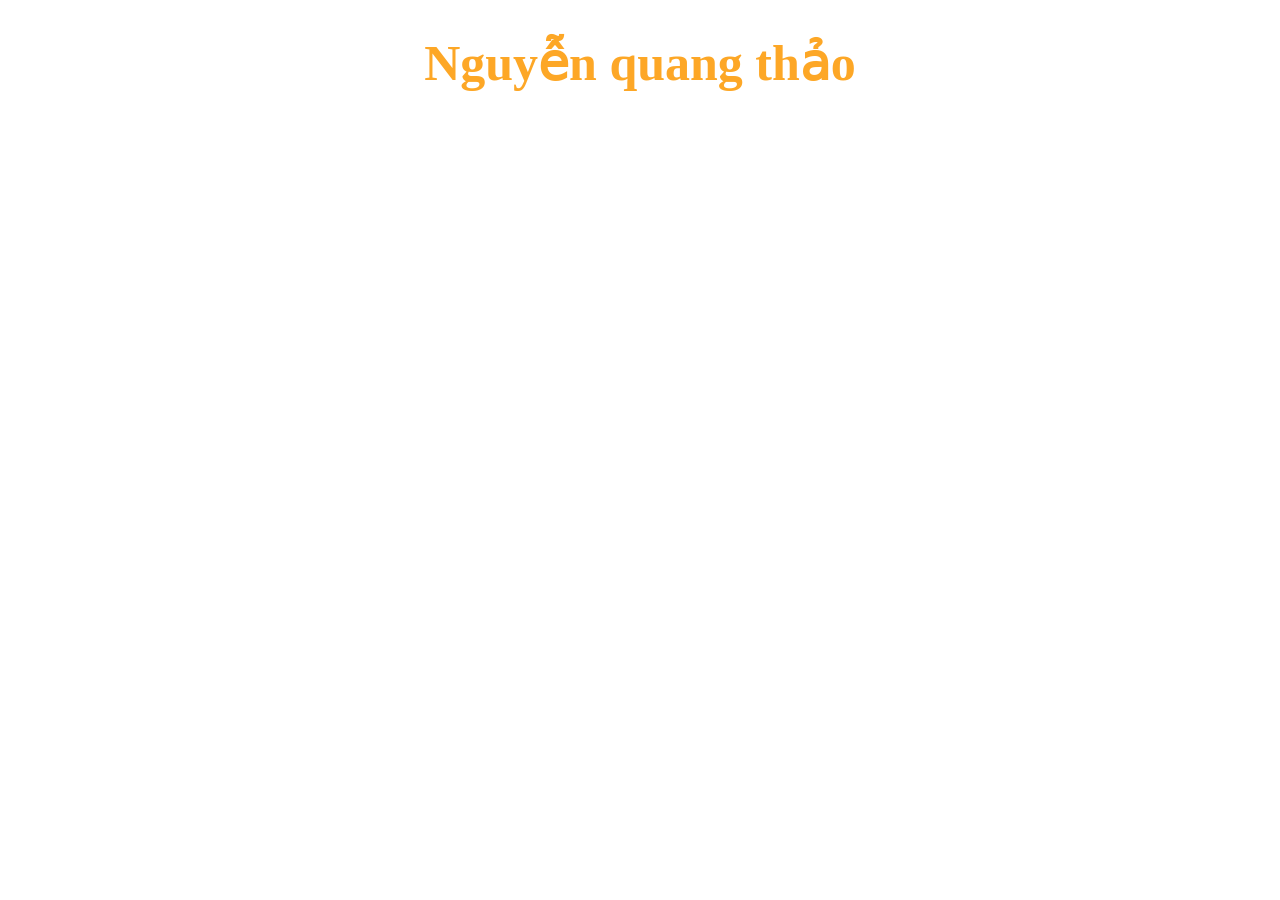
==== b.html @ 5edfca94 "a" ====
<!doctype html>
<html lang="vi">
  <head>
    <meta charset="UTF-8" />
    <meta name="viewport" content="width=device-width, initial-scale=1.0" />
    <link rel="stylesheet" href="a1.css" />
    <title>Tang con liên kết</title>
  </head>
  <body>
    <h1>Nguyễn quang thảo</h1>
  </body>
</html>
---- a1.css ----
h1 {
  font-size: 50px;
  text-align: center;
  color: rgb(253, 167, 38);
}
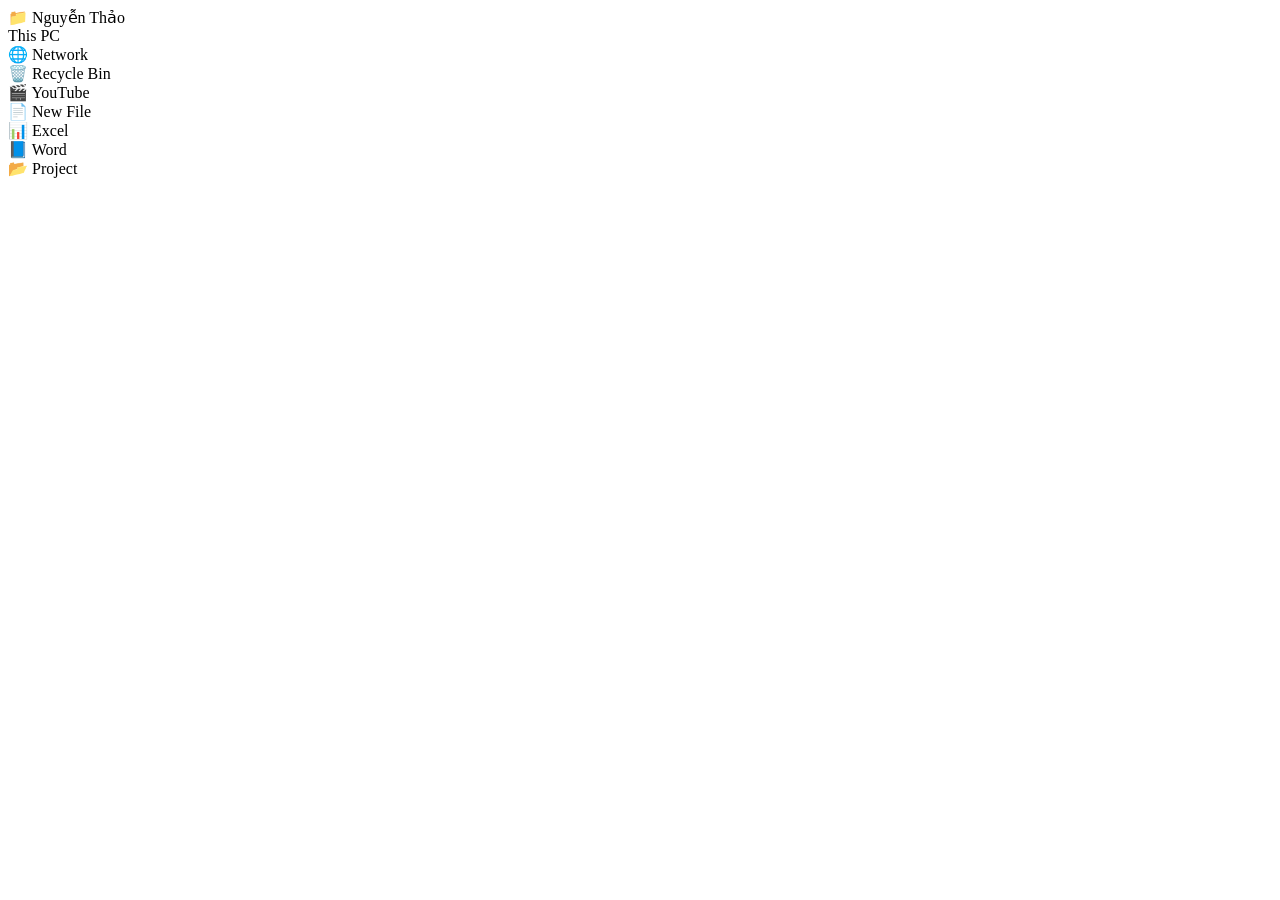
==== commit 49395066: "code" ====
--- a/b.html
+++ b/b.html
@@ -3,10 +3,56 @@
   <head>
     <meta charset="UTF-8" />
     <meta name="viewport" content="width=device-width, initial-scale=1.0" />
-    <link rel="stylesheet" href="a1.css" />
-    <title>Tang con liên kết</title>
+    <title>Desktop UI</title>
+    <link rel="stylesheet" href="style.css" />
   </head>
   <body>
-    <h1>Nguyễn quang thảo</h1>
+    <div class="desktop">
+      <!-- ICON LEFT -->
+      <div class="icon" style="top: 20px; left: 20px">
+        📁
+        <span>Nguyễn Thảo</span>
+      </div>
+
+      <div class="icon" style="top: 90px; left: 20px">
+        <span>This PC</span>
+      </div>
+
+      <div class="icon" style="top: 160px; left: 20px">
+        🌐
+        <span>Network</span>
+      </div>
+
+      <div class="icon" style="top: 230px; left: 20px">
+        🗑️
+        <span>Recycle Bin</span>
+      </div>
+
+      <div class="icon" style="top: 300px; left: 20px">
+        🎬
+        <span>YouTube</span>
+      </div>
+
+      <!-- ICON RIGHT -->
+      <div class="icon" style="top: 20px; right: 40px">
+        📄
+        <span>New File</span>
+      </div>
+
+      <div class="icon" style="top: 120px; right: 40px">
+        📊
+        <span>Excel</span>
+      </div>
+
+      <div class="icon" style="top: 220px; right: 40px">
+        📘
+        <span>Word</span>
+      </div>
+
+      <div class="icon" style="top: 320px; right: 40px">
+        📂
+        <span>Project</span>
+      </div>
+    </div>
   </body>
 </html>
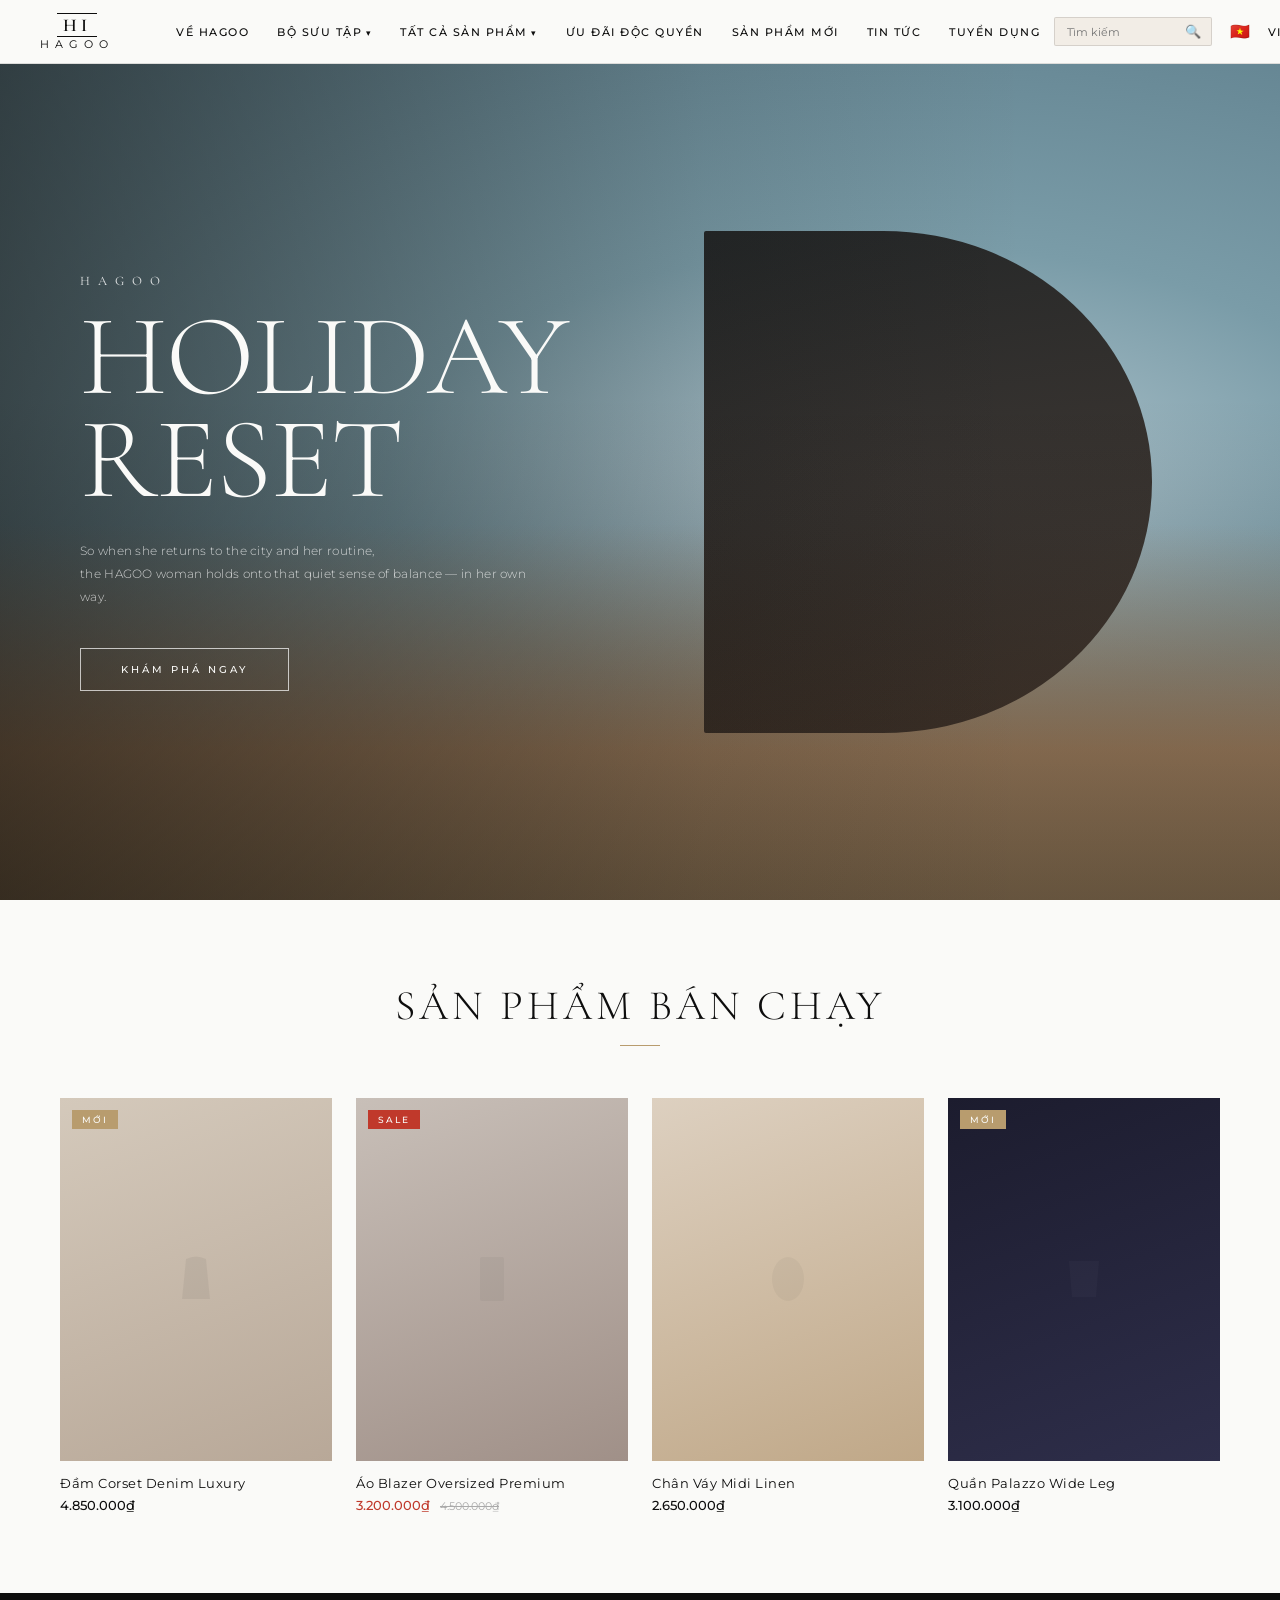
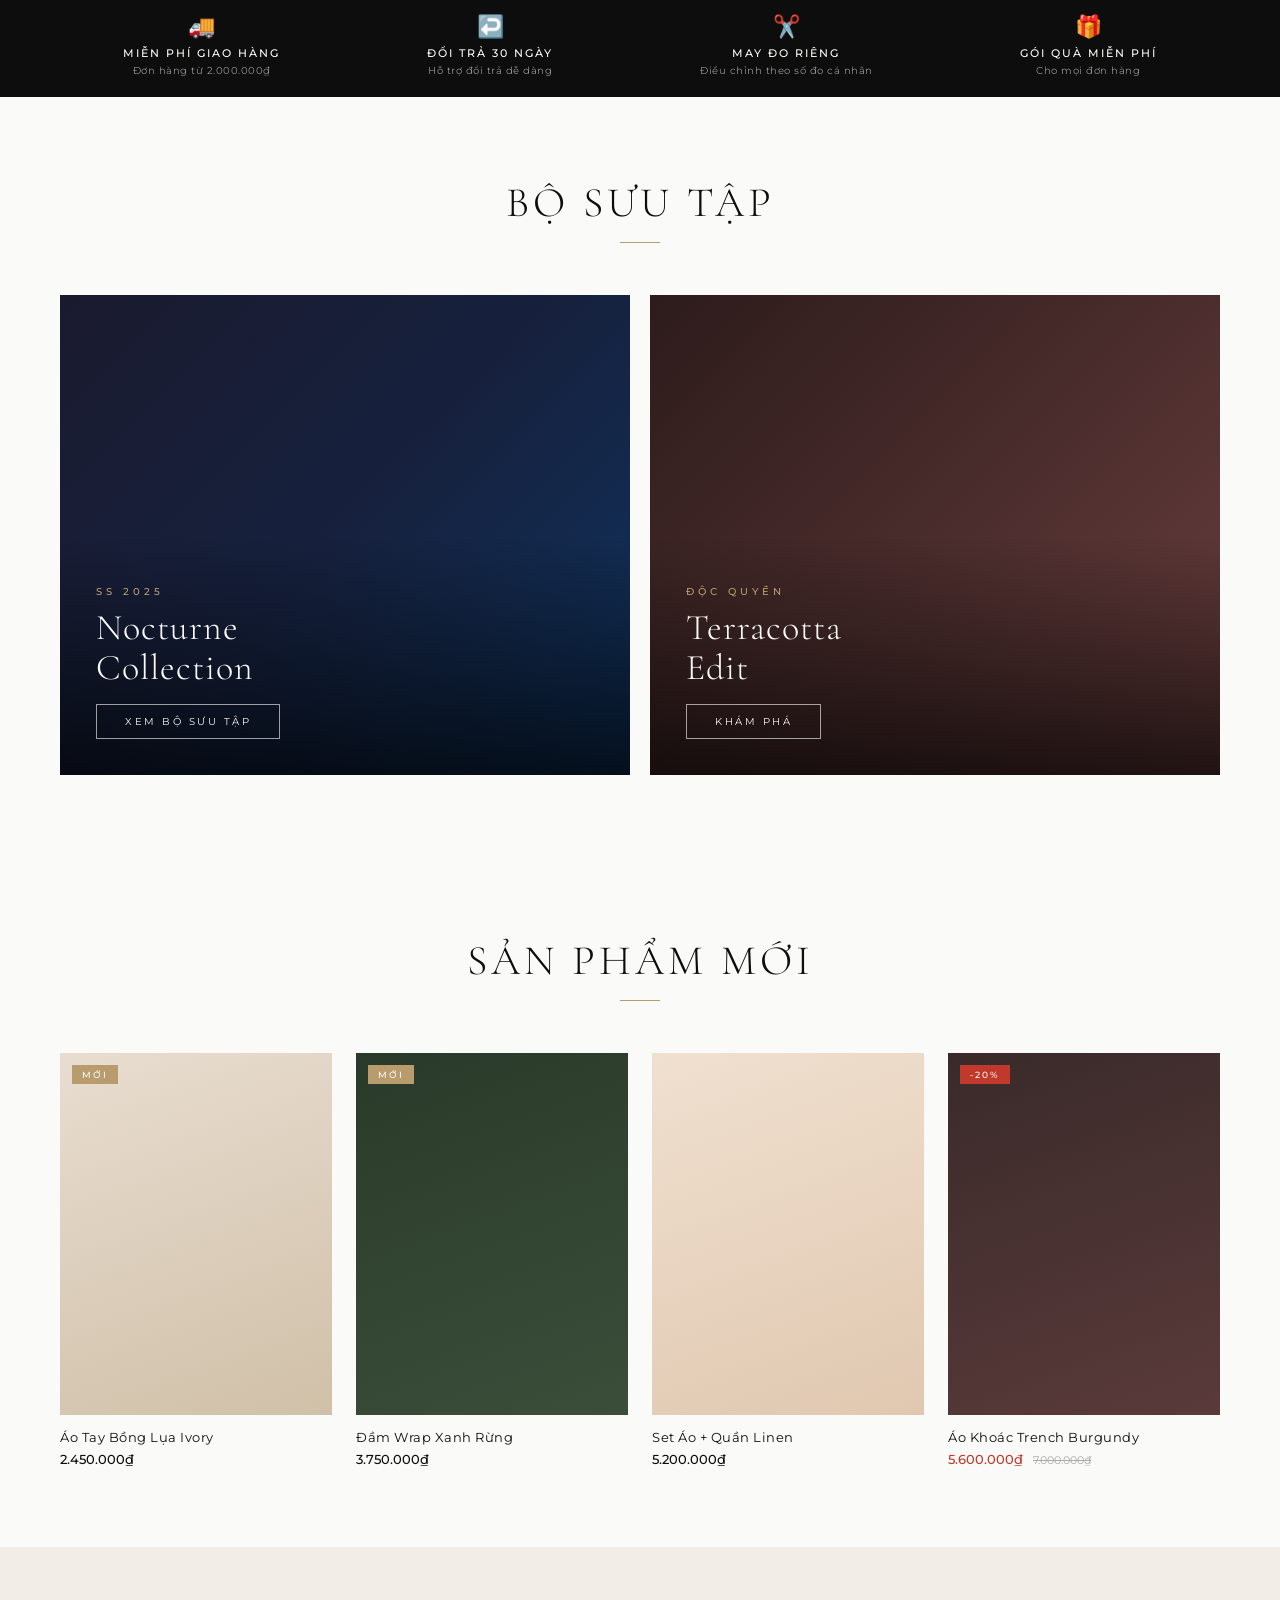
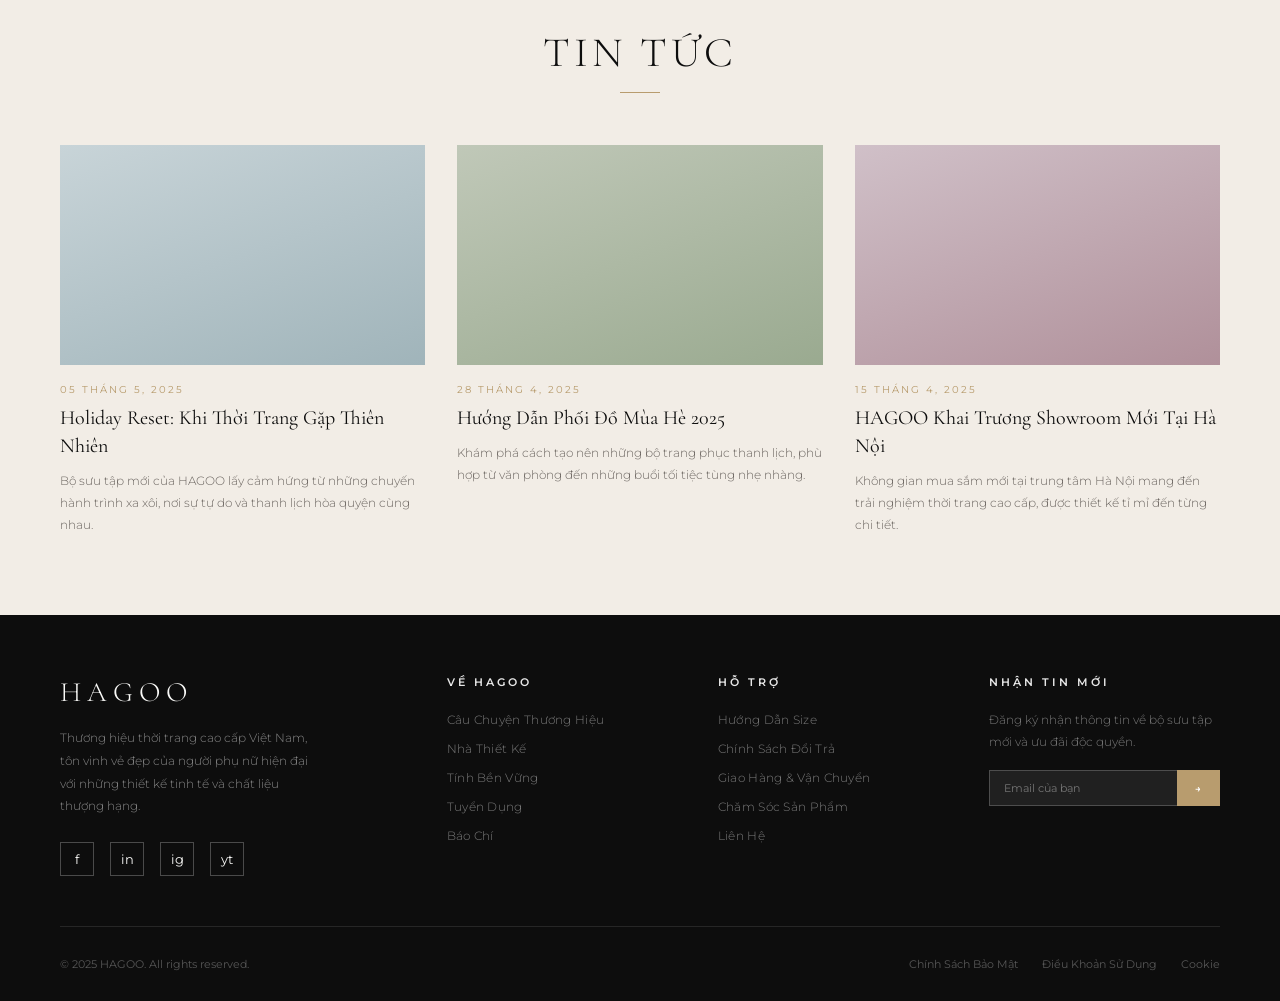
==== commit 896d1ae3: "a" ====
--- a/b.html
+++ b/b.html
@@ -3,56 +3,405 @@
   <head>
     <meta charset="UTF-8" />
     <meta name="viewport" content="width=device-width, initial-scale=1.0" />
-    <title>Desktop UI</title>
-    <link rel="stylesheet" href="style.css" />
+    <title>HAGOO – Holiday Reset</title>
+    <link rel="preconnect" href="https://fonts.googleapis.com" />
+    <link
+      href="https://fonts.googleapis.com/css2?family=Cormorant+Garamond:ital,wght@0,300;0,400;0,600;1,300;1,400&family=Montserrat:wght@300;400;500;600&display=swap"
+      rel="stylesheet"
+    />
+    <link rel="stylesheet" href="b.css" />
   </head>
   <body>
-    <div class="desktop">
-      <!-- ICON LEFT -->
-      <div class="icon" style="top: 20px; left: 20px">
-        📁
-        <span>Nguyễn Thảo</span>
-      </div>
-
-      <div class="icon" style="top: 90px; left: 20px">
-        <span>This PC</span>
-      </div>
-
-      <div class="icon" style="top: 160px; left: 20px">
-        🌐
-        <span>Network</span>
-      </div>
-
-      <div class="icon" style="top: 230px; left: 20px">
-        🗑️
-        <span>Recycle Bin</span>
-      </div>
-
-      <div class="icon" style="top: 300px; left: 20px">
-        🎬
-        <span>YouTube</span>
-      </div>
-
-      <!-- ICON RIGHT -->
-      <div class="icon" style="top: 20px; right: 40px">
-        📄
-        <span>New File</span>
-      </div>
-
-      <div class="icon" style="top: 120px; right: 40px">
-        📊
-        <span>Excel</span>
-      </div>
-
-      <div class="icon" style="top: 220px; right: 40px">
-        📘
-        <span>Word</span>
-      </div>
-
-      <div class="icon" style="top: 320px; right: 40px">
-        📂
-        <span>Project</span>
+    <!-- NAVBAR -->
+    <nav>
+      <a href="#" class="nav-logo">
+        <span class="logo-icon">HI</span>
+        <span class="logo-name">HAGOO</span>
+      </a>
+      <ul class="nav-links">
+        <li><a href="#">Về Hagoo</a></li>
+        <li class="has-arrow"><a href="#">Bộ Sưu Tập</a></li>
+        <li class="has-arrow"><a href="#">Tất Cả Sản Phẩm</a></li>
+        <li><a href="#">Ưu Đãi Độc Quyền</a></li>
+        <li><a href="#">Sản Phẩm Mới</a></li>
+        <li><a href="#">Tin Tức</a></li>
+        <li><a href="#">Tuyển Dụng</a></li>
+      </ul>
+      <div class="nav-actions">
+        <div class="nav-search">
+          <input type="text" placeholder="Tìm kiếm" />
+          <button>🔍</button>
+        </div>
+        <span class="nav-flag">🇻🇳</span>
+        <span class="nav-lang">VI</span>
+        <a href="#" class="nav-icon">👤</a>
+        <a href="#" class="nav-icon">
+          🛍
+          <span class="cart-count">0</span>
+        </a>
+      </div>
+    </nav>
+
+    <!-- HERO -->
+    <section class="hero">
+      <div class="hero-bg"></div>
+      <div class="hero-img-overlay"></div>
+      <div class="hero-content">
+        <p class="hero-brand">Hagoo</p>
+        <h1 class="hero-title">Holiday<br />Reset</h1>
+        <p class="hero-sub">
+          So when she returns to the city and her routine,<br />
+          the HAGOO woman holds onto that quiet sense of balance — in her own
+          way.
+        </p>
+        <a href="#" class="hero-cta">Khám Phá Ngay</a>
+      </div>
+    </section>
+
+    <!-- BEST SELLERS -->
+    <section class="section">
+      <div class="section-header">
+        <h2 class="section-title">Sản Phẩm Bán Chạy</h2>
+        <div class="section-line"></div>
+      </div>
+      <div class="products-grid">
+        <div class="product-card">
+          <div class="product-img">
+            <div class="product-img-inner">
+              <svg viewBox="0 0 60 60" fill="none">
+                <path
+                  d="M20 10 Q30 5 40 10 L44 50 H16 Z"
+                  fill="rgba(0,0,0,0.2)"
+                />
+              </svg>
+            </div>
+            <span class="product-tag new">Mới</span>
+            <button class="product-wishlist">♡</button>
+          </div>
+          <div class="product-info">
+            <p class="product-name">Đầm Corset Denim Luxury</p>
+            <div class="product-price">
+              <span class="current">4.850.000₫</span>
+            </div>
+          </div>
+        </div>
+
+        <div class="product-card">
+          <div class="product-img">
+            <div
+              class="product-img-inner"
+              style="background: linear-gradient(160deg, #c8bfb8, #a09088)"
+            >
+              <svg viewBox="0 0 60 60" fill="none">
+                <rect
+                  x="18"
+                  y="8"
+                  width="24"
+                  height="44"
+                  rx="2"
+                  fill="rgba(0,0,0,0.15)"
+                />
+              </svg>
+            </div>
+            <span class="product-tag sale">Sale</span>
+            <button class="product-wishlist">♡</button>
+          </div>
+          <div class="product-info">
+            <p class="product-name">Áo Blazer Oversized Premium</p>
+            <div class="product-price">
+              <span class="sale-price">3.200.000₫</span>
+              <span class="original">4.500.000₫</span>
+            </div>
+          </div>
+        </div>
+
+        <div class="product-card">
+          <div class="product-img">
+            <div
+              class="product-img-inner"
+              style="background: linear-gradient(160deg, #ddd0c0, #c0a888)"
+            >
+              <svg viewBox="0 0 60 60" fill="none">
+                <ellipse
+                  cx="30"
+                  cy="30"
+                  rx="16"
+                  ry="22"
+                  fill="rgba(0,0,0,0.15)"
+                />
+              </svg>
+            </div>
+            <button class="product-wishlist">♡</button>
+          </div>
+          <div class="product-info">
+            <p class="product-name">Chân Váy Midi Linen</p>
+            <div class="product-price">
+              <span class="current">2.650.000₫</span>
+            </div>
+          </div>
+        </div>
+
+        <div class="product-card">
+          <div class="product-img">
+            <div
+              class="product-img-inner"
+              style="background: linear-gradient(160deg, #1c1c2e, #2e2e4a)"
+            >
+              <svg viewBox="0 0 60 60" fill="none">
+                <path
+                  d="M15 12 H45 L42 48 H18 Z"
+                  fill="rgba(255,255,255,0.1)"
+                />
+              </svg>
+            </div>
+            <span class="product-tag new">Mới</span>
+            <button class="product-wishlist">♡</button>
+          </div>
+          <div class="product-info">
+            <p class="product-name">Quần Palazzo Wide Leg</p>
+            <div class="product-price">
+              <span class="current">3.100.000₫</span>
+            </div>
+          </div>
+        </div>
+      </div>
+    </section>
+
+    <!-- PROMO STRIP -->
+    <div class="promo-strip">
+      <div class="promo-item">
+        <div class="promo-icon">🚚</div>
+        <div class="promo-title">Miễn Phí Giao Hàng</div>
+        <div class="promo-sub">Đơn hàng từ 2.000.000₫</div>
+      </div>
+      <div class="promo-item">
+        <div class="promo-icon">↩️</div>
+        <div class="promo-title">Đổi Trả 30 Ngày</div>
+        <div class="promo-sub">Hỗ trợ đổi trả dễ dàng</div>
+      </div>
+      <div class="promo-item">
+        <div class="promo-icon">✂️</div>
+        <div class="promo-title">May Đo Riêng</div>
+        <div class="promo-sub">Điều chỉnh theo số đo cá nhân</div>
+      </div>
+      <div class="promo-item">
+        <div class="promo-icon">🎁</div>
+        <div class="promo-title">Gói Quà Miễn Phí</div>
+        <div class="promo-sub">Cho mọi đơn hàng</div>
       </div>
     </div>
+
+    <!-- COLLECTION BANNERS -->
+    <section class="collection-section-header">
+      <div class="section-header">
+        <h2 class="section-title">Bộ Sưu Tập</h2>
+        <div class="section-line"></div>
+      </div>
+    </section>
+    <div class="collection-banner">
+      <div class="banner-card">
+        <div class="banner-bg banner-bg-1"></div>
+        <div class="banner-overlay"></div>
+        <div class="banner-content">
+          <p class="banner-eyebrow">SS 2025</p>
+          <h3 class="banner-title">Nocturne<br />Collection</h3>
+          <a href="#" class="banner-btn">Xem Bộ Sưu Tập</a>
+        </div>
+      </div>
+      <div class="banner-card">
+        <div class="banner-bg banner-bg-2"></div>
+        <div class="banner-overlay"></div>
+        <div class="banner-content">
+          <p class="banner-eyebrow">Độc Quyền</p>
+          <h3 class="banner-title">Terracotta<br />Edit</h3>
+          <a href="#" class="banner-btn">Khám Phá</a>
+        </div>
+      </div>
+    </div>
+
+    <!-- NEW ARRIVALS -->
+    <section class="section">
+      <div class="section-header">
+        <h2 class="section-title">Sản Phẩm Mới</h2>
+        <div class="section-line"></div>
+      </div>
+      <div class="products-grid">
+        <div class="product-card">
+          <div class="product-img">
+            <div
+              class="product-img-inner"
+              style="background: linear-gradient(160deg, #e8ddd0, #d0c0a8)"
+            ></div>
+            <span class="product-tag new">Mới</span>
+            <button class="product-wishlist">♡</button>
+          </div>
+          <div class="product-info">
+            <p class="product-name">Áo Tay Bồng Lụa Ivory</p>
+            <div class="product-price">
+              <span class="current">2.450.000₫</span>
+            </div>
+          </div>
+        </div>
+
+        <div class="product-card">
+          <div class="product-img">
+            <div
+              class="product-img-inner"
+              style="background: linear-gradient(160deg, #2a3a2a, #3a4e3a)"
+            ></div>
+            <span class="product-tag new">Mới</span>
+            <button class="product-wishlist">♡</button>
+          </div>
+          <div class="product-info">
+            <p class="product-name">Đầm Wrap Xanh Rừng</p>
+            <div class="product-price">
+              <span class="current">3.750.000₫</span>
+            </div>
+          </div>
+        </div>
+
+        <div class="product-card">
+          <div class="product-img">
+            <div
+              class="product-img-inner"
+              style="background: linear-gradient(160deg, #f0e0d0, #e0c8b0)"
+            ></div>
+            <button class="product-wishlist">♡</button>
+          </div>
+          <div class="product-info">
+            <p class="product-name">Set Áo + Quần Linen</p>
+            <div class="product-price">
+              <span class="current">5.200.000₫</span>
+            </div>
+          </div>
+        </div>
+
+        <div class="product-card">
+          <div class="product-img">
+            <div
+              class="product-img-inner"
+              style="background: linear-gradient(160deg, #3a2a2a, #5a3a3a)"
+            ></div>
+            <span class="product-tag sale">-20%</span>
+            <button class="product-wishlist">♡</button>
+          </div>
+          <div class="product-info">
+            <p class="product-name">Áo Khoác Trench Burgundy</p>
+            <div class="product-price">
+              <span class="sale-price">5.600.000₫</span>
+              <span class="original">7.000.000₫</span>
+            </div>
+          </div>
+        </div>
+      </div>
+    </section>
+
+    <!-- NEWS -->
+    <section class="section section-cream">
+      <div class="section-header">
+        <h2 class="section-title">Tin Tức</h2>
+        <div class="section-line"></div>
+      </div>
+      <div class="news-grid">
+        <div class="news-card">
+          <div class="news-img"><div class="news-img-inner"></div></div>
+          <p class="news-date">05 Tháng 5, 2025</p>
+          <h3 class="news-title">
+            Holiday Reset: Khi Thời Trang Gặp Thiên Nhiên
+          </h3>
+          <p class="news-excerpt">
+            Bộ sưu tập mới của HAGOO lấy cảm hứng từ những chuyến hành trình xa
+            xôi, nơi sự tự do và thanh lịch hòa quyện cùng nhau.
+          </p>
+        </div>
+
+        <div class="news-card">
+          <div class="news-img">
+            <div
+              class="news-img-inner"
+              style="background: linear-gradient(160deg, #c0c8b8, #9aaa90)"
+            ></div>
+          </div>
+          <p class="news-date">28 Tháng 4, 2025</p>
+          <h3 class="news-title">Hướng Dẫn Phối Đồ Mùa Hè 2025</h3>
+          <p class="news-excerpt">
+            Khám phá cách tạo nên những bộ trang phục thanh lịch, phù hợp từ văn
+            phòng đến những buổi tối tiệc tùng nhẹ nhàng.
+          </p>
+        </div>
+
+        <div class="news-card">
+          <div class="news-img">
+            <div
+              class="news-img-inner"
+              style="background: linear-gradient(160deg, #d0c0c8, #b0909a)"
+            ></div>
+          </div>
+          <p class="news-date">15 Tháng 4, 2025</p>
+          <h3 class="news-title">HAGOO Khai Trương Showroom Mới Tại Hà Nội</h3>
+          <p class="news-excerpt">
+            Không gian mua sắm mới tại trung tâm Hà Nội mang đến trải nghiệm
+            thời trang cao cấp, được thiết kế tỉ mỉ đến từng chi tiết.
+          </p>
+        </div>
+      </div>
+    </section>
+
+    <!-- FOOTER -->
+    <footer>
+      <div class="footer-top">
+        <div>
+          <div class="footer-brand-name">HAGOO</div>
+          <p class="footer-desc">
+            Thương hiệu thời trang cao cấp Việt Nam, tôn vinh vẻ đẹp của người
+            phụ nữ hiện đại với những thiết kế tinh tế và chất liệu thượng hạng.
+          </p>
+          <div class="footer-socials">
+            <a href="#" class="social-link">f</a>
+            <a href="#" class="social-link">in</a>
+            <a href="#" class="social-link">ig</a>
+            <a href="#" class="social-link">yt</a>
+          </div>
+        </div>
+        <div class="footer-col">
+          <h4>Về Hagoo</h4>
+          <ul>
+            <li><a href="#">Câu Chuyện Thương Hiệu</a></li>
+            <li><a href="#">Nhà Thiết Kế</a></li>
+            <li><a href="#">Tính Bền Vững</a></li>
+            <li><a href="#">Tuyển Dụng</a></li>
+            <li><a href="#">Báo Chí</a></li>
+          </ul>
+        </div>
+        <div class="footer-col">
+          <h4>Hỗ Trợ</h4>
+          <ul>
+            <li><a href="#">Hướng Dẫn Size</a></li>
+            <li><a href="#">Chính Sách Đổi Trả</a></li>
+            <li><a href="#">Giao Hàng &amp; Vận Chuyển</a></li>
+            <li><a href="#">Chăm Sóc Sản Phẩm</a></li>
+            <li><a href="#">Liên Hệ</a></li>
+          </ul>
+        </div>
+        <div class="footer-col">
+          <h4>Nhận Tin Mới</h4>
+          <p class="footer-newsletter-desc">
+            Đăng ký nhận thông tin về bộ sưu tập mới và ưu đãi độc quyền.
+          </p>
+          <div class="footer-newsletter-form">
+            <input type="email" placeholder="Email của bạn" />
+            <button>→</button>
+          </div>
+        </div>
+      </div>
+      <div class="footer-bottom">
+        <span>© 2025 HAGOO. All rights reserved.</span>
+        <div class="footer-bottom-links">
+          <a href="#">Chính Sách Bảo Mật</a>
+          <a href="#">Điều Khoản Sử Dụng</a>
+          <a href="#">Cookie</a>
+        </div>
+      </div>
+    </footer>
   </body>
 </html>
--- a/b.css
+++ b/b.css
@@ -0,0 +1,817 @@
+/* ── CSS VARIABLES ── */
+:root {
+  --black: #0d0d0d;
+  --white: #fafaf8;
+  --cream: #f2ede6;
+  --gold: #b89c6e;
+  --mid: #6b6560;
+  --light-border: rgba(0, 0, 0, 0.12);
+}
+
+/* ── RESET ── */
+*,
+*::before,
+*::after {
+  box-sizing: border-box;
+  margin: 0;
+  padding: 0;
+}
+
+body {
+  font-family: "Montserrat", sans-serif;
+  background: var(--white);
+  color: var(--black);
+  overflow-x: hidden;
+}
+
+/* ── NAVBAR ── */
+nav {
+  position: fixed;
+  top: 0;
+  left: 0;
+  right: 0;
+  z-index: 100;
+  background: rgba(250, 250, 248, 0.94);
+  backdrop-filter: blur(10px);
+  border-bottom: 1px solid var(--light-border);
+  display: flex;
+  align-items: center;
+  padding: 0 40px;
+  height: 64px;
+  gap: 0;
+}
+
+.nav-logo {
+  display: flex;
+  flex-direction: column;
+  align-items: center;
+  font-family: "Cormorant Garamond", serif;
+  line-height: 1;
+  text-decoration: none;
+  color: var(--black);
+  margin-right: 48px;
+  flex-shrink: 0;
+}
+
+.nav-logo .logo-icon {
+  font-size: 18px;
+  letter-spacing: 4px;
+  font-weight: 600;
+  border-top: 1.5px solid var(--black);
+  border-bottom: 1.5px solid var(--black);
+  padding: 2px 6px;
+}
+
+.nav-logo .logo-name {
+  font-size: 11px;
+  letter-spacing: 6px;
+  font-weight: 400;
+  margin-top: 2px;
+  font-family: "Montserrat", sans-serif;
+}
+
+.nav-links {
+  display: flex;
+  align-items: center;
+  gap: 0;
+  flex: 1;
+  list-style: none;
+}
+
+.nav-links li a {
+  display: block;
+  padding: 0 14px;
+  font-size: 11px;
+  letter-spacing: 1.5px;
+  font-weight: 500;
+  text-decoration: none;
+  color: var(--black);
+  text-transform: uppercase;
+  transition: color 0.2s;
+  white-space: nowrap;
+}
+
+.nav-links li a:hover {
+  color: var(--gold);
+}
+
+.nav-links li.has-arrow a::after {
+  content: " ▾";
+  font-size: 9px;
+}
+
+.nav-actions {
+  display: flex;
+  align-items: center;
+  gap: 18px;
+}
+
+.nav-search {
+  display: flex;
+  align-items: center;
+  border: 1px solid var(--light-border);
+  border-radius: 2px;
+  overflow: hidden;
+  background: var(--cream);
+}
+
+.nav-search input {
+  border: none;
+  background: transparent;
+  padding: 6px 12px;
+  font-size: 11px;
+  font-family: "Montserrat", sans-serif;
+  width: 120px;
+  outline: none;
+  color: var(--black);
+}
+
+.nav-search button {
+  background: transparent;
+  border: none;
+  padding: 6px 10px;
+  cursor: pointer;
+  color: var(--mid);
+  font-size: 13px;
+}
+
+.nav-flag {
+  font-size: 16px;
+  cursor: pointer;
+}
+
+.nav-icon {
+  font-size: 16px;
+  cursor: pointer;
+  color: var(--black);
+  text-decoration: none;
+  position: relative;
+}
+
+.nav-lang {
+  font-size: 11px;
+  letter-spacing: 1px;
+  font-weight: 500;
+}
+
+.cart-count {
+  position: absolute;
+  top: -6px;
+  right: -8px;
+  background: var(--black);
+  color: var(--white);
+  font-size: 9px;
+  width: 16px;
+  height: 16px;
+  border-radius: 50%;
+  display: flex;
+  align-items: center;
+  justify-content: center;
+  font-family: "Montserrat", sans-serif;
+  font-weight: 600;
+}
+
+/* ── HERO ── */
+.hero {
+  margin-top: 64px;
+  position: relative;
+  height: calc(100vh - 64px);
+  min-height: 600px;
+  overflow: hidden;
+  display: flex;
+  align-items: center;
+  background: linear-gradient(
+    135deg,
+    #a8b5c0 0%,
+    #8a9fa8 30%,
+    #c4b89a 70%,
+    #b0a080 100%
+  );
+}
+
+.hero-img-overlay {
+  position: absolute;
+  inset: 0;
+  background:
+    linear-gradient(
+      to right,
+      rgba(15, 12, 8, 0.55) 0%,
+      rgba(15, 12, 8, 0.1) 55%,
+      transparent 80%
+    ),
+    linear-gradient(to bottom, transparent 40%, rgba(15, 12, 8, 0.3) 100%);
+}
+
+.hero-bg {
+  position: absolute;
+  inset: 0;
+  background: radial-gradient(
+    ellipse at 70% 50%,
+    #b5c8d0 0%,
+    #7a9ca8 40%,
+    #5a7a88 100%
+  );
+  overflow: hidden;
+}
+
+.hero-bg::before {
+  content: "";
+  position: absolute;
+  bottom: 0;
+  left: 0;
+  right: 0;
+  height: 45%;
+  background: linear-gradient(
+    to top,
+    #8b7355 0%,
+    #a08060 40%,
+    transparent 100%
+  );
+}
+
+.hero-bg::after {
+  content: "";
+  position: absolute;
+  top: 20%;
+  right: 10%;
+  width: 35%;
+  height: 60%;
+  background: linear-gradient(160deg, #1a1a1a 0%, #2d2520 60%, #3d3028 100%);
+  border-radius: 2px 60% 60% 2px / 2px 50% 50% 2px;
+  opacity: 0.9;
+}
+
+.hero-content {
+  position: relative;
+  z-index: 2;
+  padding: 0 80px;
+  max-width: 680px;
+  animation: heroIn 1.2s ease both;
+}
+
+@keyframes heroIn {
+  from {
+    opacity: 0;
+    transform: translateY(30px);
+  }
+  to {
+    opacity: 1;
+    transform: translateY(0);
+  }
+}
+
+.hero-brand {
+  font-family: "Cormorant Garamond", serif;
+  font-size: 13px;
+  letter-spacing: 8px;
+  font-weight: 400;
+  color: rgba(255, 255, 255, 0.85);
+  text-transform: uppercase;
+  margin-bottom: 16px;
+  animation: heroIn 1.2s 0.1s ease both;
+}
+
+.hero-title {
+  font-family: "Cormorant Garamond", serif;
+  font-size: clamp(72px, 9vw, 120px);
+  font-weight: 300;
+  line-height: 0.9;
+  color: var(--white);
+  letter-spacing: -1px;
+  text-transform: uppercase;
+  animation: heroIn 1.2s 0.2s ease both;
+}
+
+.hero-sub {
+  margin-top: 28px;
+  max-width: 460px;
+  font-size: 12px;
+  line-height: 1.9;
+  color: rgba(255, 255, 255, 0.75);
+  font-weight: 300;
+  letter-spacing: 0.3px;
+  animation: heroIn 1.2s 0.4s ease both;
+}
+
+.hero-cta {
+  display: inline-block;
+  margin-top: 40px;
+  padding: 14px 40px;
+  border: 1px solid rgba(255, 255, 255, 0.7);
+  color: var(--white);
+  text-decoration: none;
+  font-size: 10px;
+  letter-spacing: 3px;
+  font-weight: 500;
+  text-transform: uppercase;
+  transition: all 0.3s;
+  animation: heroIn 1.2s 0.5s ease both;
+}
+
+.hero-cta:hover {
+  background: var(--white);
+  color: var(--black);
+}
+
+/* ── SECTIONS ── */
+.section {
+  padding: 80px 60px;
+}
+
+.section-header {
+  text-align: center;
+  margin-bottom: 52px;
+}
+
+.section-title {
+  font-family: "Cormorant Garamond", serif;
+  font-size: clamp(28px, 4vw, 42px);
+  font-weight: 300;
+  letter-spacing: 4px;
+  text-transform: uppercase;
+  color: var(--black);
+}
+
+.section-line {
+  width: 40px;
+  height: 1px;
+  background: var(--gold);
+  margin: 14px auto 0;
+}
+
+/* ── PRODUCT GRID ── */
+.products-grid {
+  display: grid;
+  grid-template-columns: repeat(4, 1fr);
+  gap: 24px;
+}
+
+.product-card {
+  cursor: pointer;
+}
+
+.product-img {
+  position: relative;
+  overflow: hidden;
+  background: var(--cream);
+  aspect-ratio: 3 / 4;
+}
+
+.product-img-inner {
+  width: 100%;
+  height: 100%;
+  background: linear-gradient(160deg, #d4c9bb 0%, #b8a898 100%);
+  transition: transform 0.6s ease;
+  display: flex;
+  align-items: center;
+  justify-content: center;
+}
+
+.product-card:hover .product-img-inner {
+  transform: scale(1.05);
+}
+
+.product-img-inner svg {
+  opacity: 0.25;
+  width: 60px;
+  height: 60px;
+}
+
+.product-tag {
+  position: absolute;
+  top: 12px;
+  left: 12px;
+  background: var(--black);
+  color: var(--white);
+  font-size: 9px;
+  letter-spacing: 2px;
+  padding: 4px 10px;
+  text-transform: uppercase;
+  font-weight: 500;
+}
+
+.product-tag.sale {
+  background: #c0392b;
+}
+
+.product-tag.new {
+  background: var(--gold);
+}
+
+.product-wishlist {
+  position: absolute;
+  top: 12px;
+  right: 12px;
+  width: 32px;
+  height: 32px;
+  background: white;
+  border-radius: 50%;
+  display: flex;
+  align-items: center;
+  justify-content: center;
+  font-size: 13px;
+  opacity: 0;
+  transition: opacity 0.3s;
+  cursor: pointer;
+  border: none;
+}
+
+.product-card:hover .product-wishlist {
+  opacity: 1;
+}
+
+.product-info {
+  padding: 14px 0 0;
+}
+
+.product-name {
+  font-size: 13px;
+  font-weight: 400;
+  color: var(--black);
+  letter-spacing: 0.5px;
+  margin-bottom: 6px;
+  white-space: nowrap;
+  overflow: hidden;
+  text-overflow: ellipsis;
+}
+
+.product-price {
+  font-size: 13px;
+  color: var(--mid);
+  display: flex;
+  gap: 10px;
+  align-items: baseline;
+}
+
+.product-price .original {
+  text-decoration: line-through;
+  font-size: 11px;
+  color: #aaa;
+}
+
+.product-price .current {
+  font-weight: 500;
+  color: var(--black);
+}
+
+.product-price .sale-price {
+  color: #c0392b;
+  font-weight: 500;
+}
+
+/* ── COLLECTION BANNER ── */
+.collection-banner {
+  padding: 0 60px 80px;
+  display: grid;
+  grid-template-columns: 1fr 1fr;
+  gap: 20px;
+}
+
+.banner-card {
+  position: relative;
+  overflow: hidden;
+  cursor: pointer;
+  height: 480px;
+}
+
+.banner-bg {
+  width: 100%;
+  height: 100%;
+  transition: transform 0.7s ease;
+}
+
+.banner-card:hover .banner-bg {
+  transform: scale(1.04);
+}
+
+.banner-bg-1 {
+  background: linear-gradient(135deg, #1a1a2e 0%, #16213e 50%, #0f3460 100%);
+}
+
+.banner-bg-2 {
+  background: linear-gradient(135deg, #2d1b1b 0%, #4a2c2c 50%, #6b3f3f 100%);
+}
+
+.banner-overlay {
+  position: absolute;
+  inset: 0;
+  background: linear-gradient(to top, rgba(0, 0, 0, 0.7) 0%, transparent 50%);
+}
+
+.banner-content {
+  position: absolute;
+  bottom: 36px;
+  left: 36px;
+  right: 36px;
+  color: var(--white);
+}
+
+.banner-eyebrow {
+  font-size: 10px;
+  letter-spacing: 4px;
+  text-transform: uppercase;
+  color: var(--gold);
+  margin-bottom: 10px;
+  font-weight: 500;
+}
+
+.banner-title {
+  font-family: "Cormorant Garamond", serif;
+  font-size: 36px;
+  font-weight: 300;
+  letter-spacing: 1px;
+  line-height: 1.1;
+  margin-bottom: 16px;
+}
+
+.banner-btn {
+  display: inline-block;
+  padding: 10px 28px;
+  border: 1px solid rgba(255, 255, 255, 0.6);
+  color: var(--white);
+  font-size: 10px;
+  letter-spacing: 2.5px;
+  text-transform: uppercase;
+  text-decoration: none;
+  transition: all 0.3s;
+}
+
+.banner-btn:hover {
+  background: white;
+  color: var(--black);
+}
+
+/* ── PROMO STRIP ── */
+.promo-strip {
+  background: var(--black);
+  color: var(--white);
+  padding: 20px 60px;
+  display: flex;
+  justify-content: space-around;
+  align-items: center;
+  gap: 20px;
+}
+
+.promo-item {
+  text-align: center;
+}
+
+.promo-icon {
+  font-size: 22px;
+  margin-bottom: 6px;
+}
+
+.promo-title {
+  font-size: 11px;
+  letter-spacing: 2px;
+  font-weight: 500;
+  text-transform: uppercase;
+  margin-bottom: 4px;
+}
+
+.promo-sub {
+  font-size: 10px;
+  color: rgba(255, 255, 255, 0.55);
+  letter-spacing: 0.5px;
+}
+
+/* ── NEWS SECTION ── */
+.news-grid {
+  display: grid;
+  grid-template-columns: repeat(3, 1fr);
+  gap: 32px;
+}
+
+.news-card {
+  cursor: pointer;
+}
+
+.news-img {
+  height: 220px;
+  overflow: hidden;
+  background: var(--cream);
+  margin-bottom: 18px;
+}
+
+.news-img-inner {
+  width: 100%;
+  height: 100%;
+  background: linear-gradient(160deg, #c8d4d8 0%, #a0b4ba 100%);
+  transition: transform 0.5s ease;
+}
+
+.news-card:hover .news-img-inner {
+  transform: scale(1.05);
+}
+
+.news-date {
+  font-size: 10px;
+  color: var(--gold);
+  letter-spacing: 2px;
+  text-transform: uppercase;
+  margin-bottom: 8px;
+}
+
+.news-title {
+  font-family: "Cormorant Garamond", serif;
+  font-size: 20px;
+  font-weight: 400;
+  line-height: 1.4;
+  color: var(--black);
+  margin-bottom: 10px;
+}
+
+.news-excerpt {
+  font-size: 12px;
+  color: var(--mid);
+  line-height: 1.8;
+  font-weight: 300;
+}
+
+/* ── FOOTER ── */
+footer {
+  background: var(--black);
+  color: var(--white);
+  padding: 60px 60px 30px;
+}
+
+.footer-top {
+  display: grid;
+  grid-template-columns: 1.5fr 1fr 1fr 1fr;
+  gap: 40px;
+  padding-bottom: 50px;
+  border-bottom: 1px solid rgba(255, 255, 255, 0.1);
+  margin-bottom: 30px;
+}
+
+.footer-brand-name {
+  font-family: "Cormorant Garamond", serif;
+  font-size: 28px;
+  font-weight: 300;
+  letter-spacing: 6px;
+  margin-bottom: 18px;
+}
+
+.footer-desc {
+  font-size: 12px;
+  line-height: 1.9;
+  color: rgba(255, 255, 255, 0.5);
+  font-weight: 300;
+  max-width: 260px;
+}
+
+.footer-socials {
+  display: flex;
+  gap: 16px;
+  margin-top: 24px;
+}
+
+.social-link {
+  width: 34px;
+  height: 34px;
+  border: 1px solid rgba(255, 255, 255, 0.25);
+  display: flex;
+  align-items: center;
+  justify-content: center;
+  font-size: 13px;
+  text-decoration: none;
+  color: var(--white);
+  transition:
+    border-color 0.3s,
+    background 0.3s;
+}
+
+.social-link:hover {
+  border-color: var(--gold);
+  background: rgba(184, 156, 110, 0.15);
+}
+
+.footer-col h4 {
+  font-size: 11px;
+  letter-spacing: 3px;
+  text-transform: uppercase;
+  font-weight: 600;
+  margin-bottom: 20px;
+  color: rgba(255, 255, 255, 0.9);
+}
+
+.footer-col ul {
+  list-style: none;
+}
+
+.footer-col ul li {
+  margin-bottom: 10px;
+}
+
+.footer-col ul li a {
+  font-size: 12px;
+  color: rgba(255, 255, 255, 0.45);
+  text-decoration: none;
+  font-weight: 300;
+  transition: color 0.2s;
+  letter-spacing: 0.3px;
+}
+
+.footer-col ul li a:hover {
+  color: var(--gold);
+}
+
+.footer-newsletter-desc {
+  font-size: 12px;
+  color: rgba(255, 255, 255, 0.45);
+  line-height: 1.8;
+  margin-bottom: 18px;
+  font-weight: 300;
+}
+
+.footer-newsletter-form {
+  display: flex;
+  gap: 0;
+}
+
+.footer-newsletter-form input {
+  flex: 1;
+  padding: 10px 14px;
+  background: rgba(255, 255, 255, 0.08);
+  border: 1px solid rgba(255, 255, 255, 0.2);
+  border-right: none;
+  color: white;
+  font-family: "Montserrat", sans-serif;
+  font-size: 11px;
+  outline: none;
+}
+
+.footer-newsletter-form button {
+  padding: 10px 18px;
+  background: var(--gold);
+  border: none;
+  color: white;
+  font-size: 10px;
+  letter-spacing: 1.5px;
+  cursor: pointer;
+  font-family: "Montserrat", sans-serif;
+  font-weight: 600;
+}
+
+.footer-bottom {
+  display: flex;
+  justify-content: space-between;
+  align-items: center;
+  font-size: 11px;
+  color: rgba(255, 255, 255, 0.3);
+}
+
+.footer-bottom a {
+  color: inherit;
+  text-decoration: none;
+}
+
+.footer-bottom a:hover {
+  color: rgba(255, 255, 255, 0.6);
+}
+
+.footer-bottom-links {
+  display: flex;
+  gap: 24px;
+}
+
+/* ── COLLECTION SECTION HEADER ── */
+.collection-section-header {
+  padding: 80px 60px 0;
+}
+
+/* ── NEWS SECTION BACKGROUND ── */
+.section-cream {
+  background: var(--cream);
+}
+
+/* ── RESPONSIVE ── */
+@media (max-width: 900px) {
+  .products-grid {
+    grid-template-columns: repeat(2, 1fr);
+  }
+
+  .collection-banner {
+    grid-template-columns: 1fr;
+  }
+
+  .news-grid {
+    grid-template-columns: 1fr;
+  }
+
+  .footer-top {
+    grid-template-columns: 1fr 1fr;
+  }
+
+  .nav-links li:nth-child(n + 5) {
+    display: none;
+  }
+
+  .section {
+    padding: 60px 24px;
+  }
+
+  .hero-content {
+    padding: 0 36px;
+  }
+}
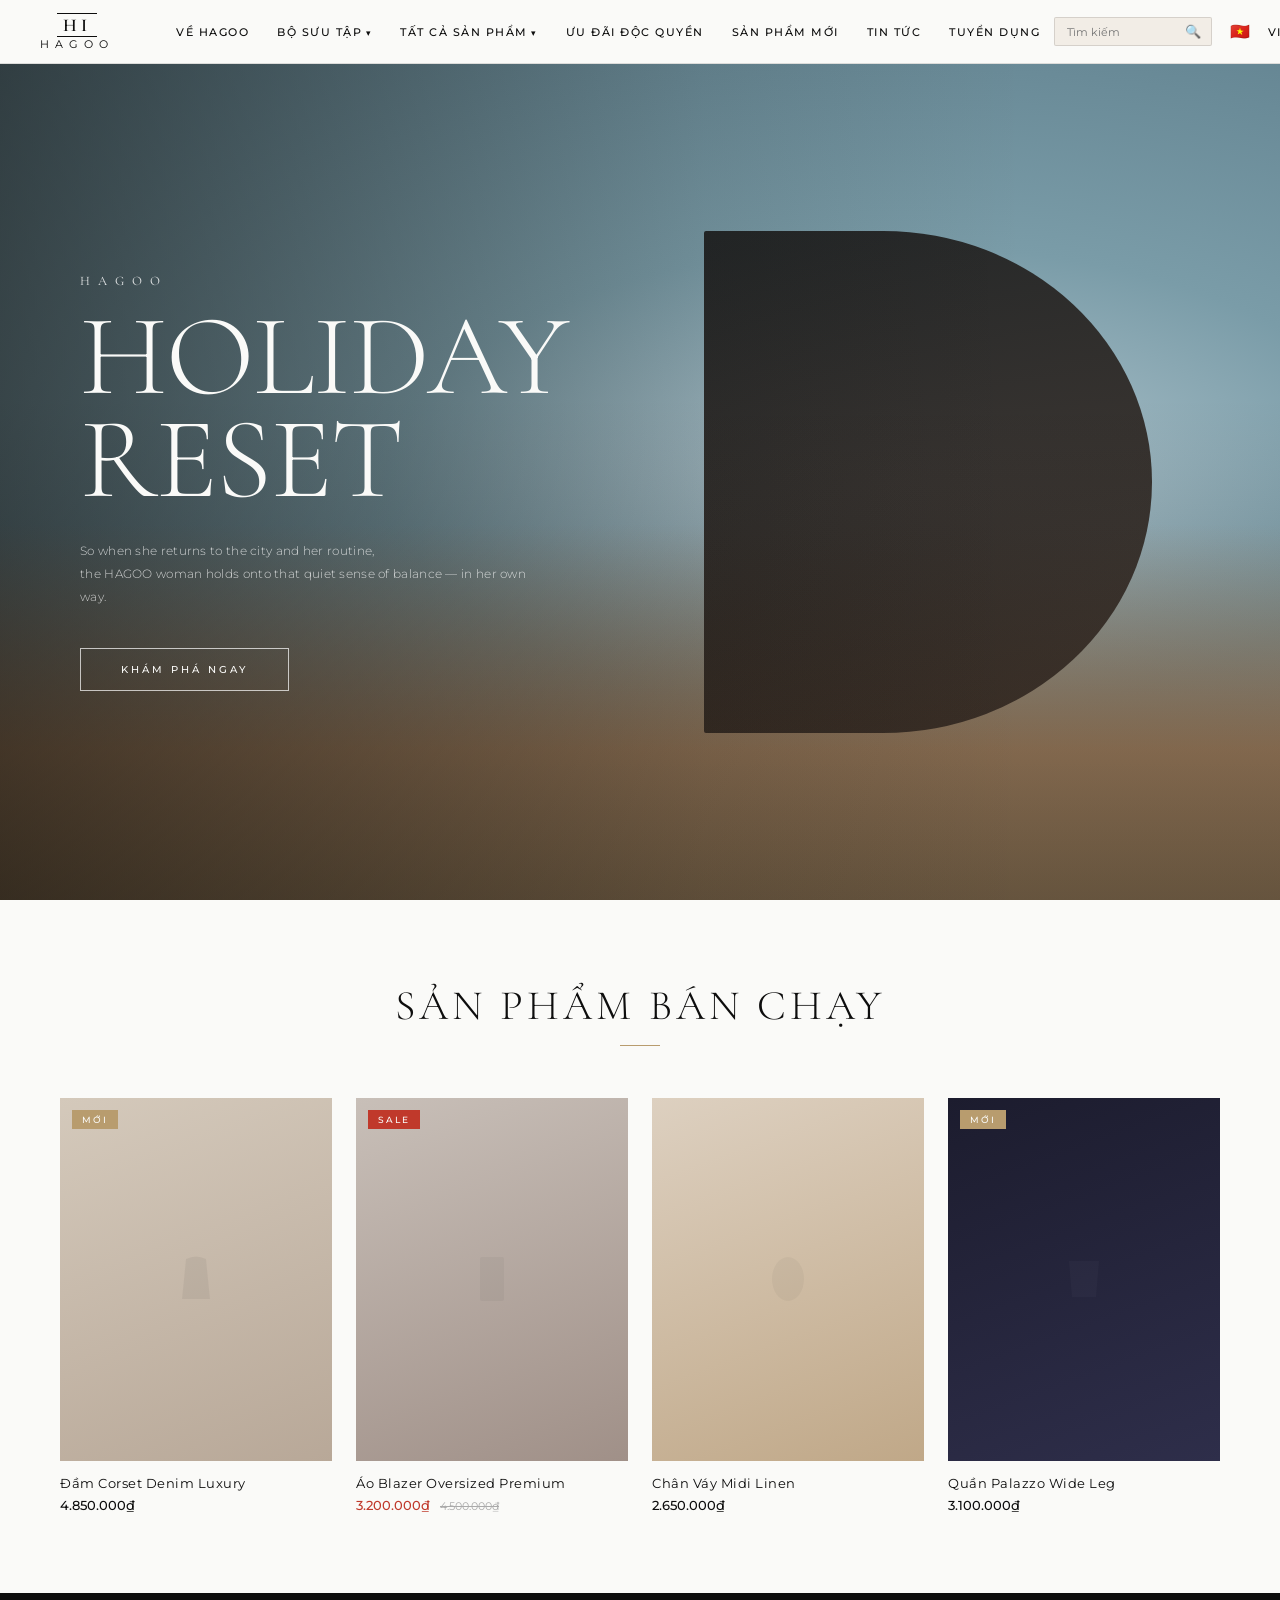
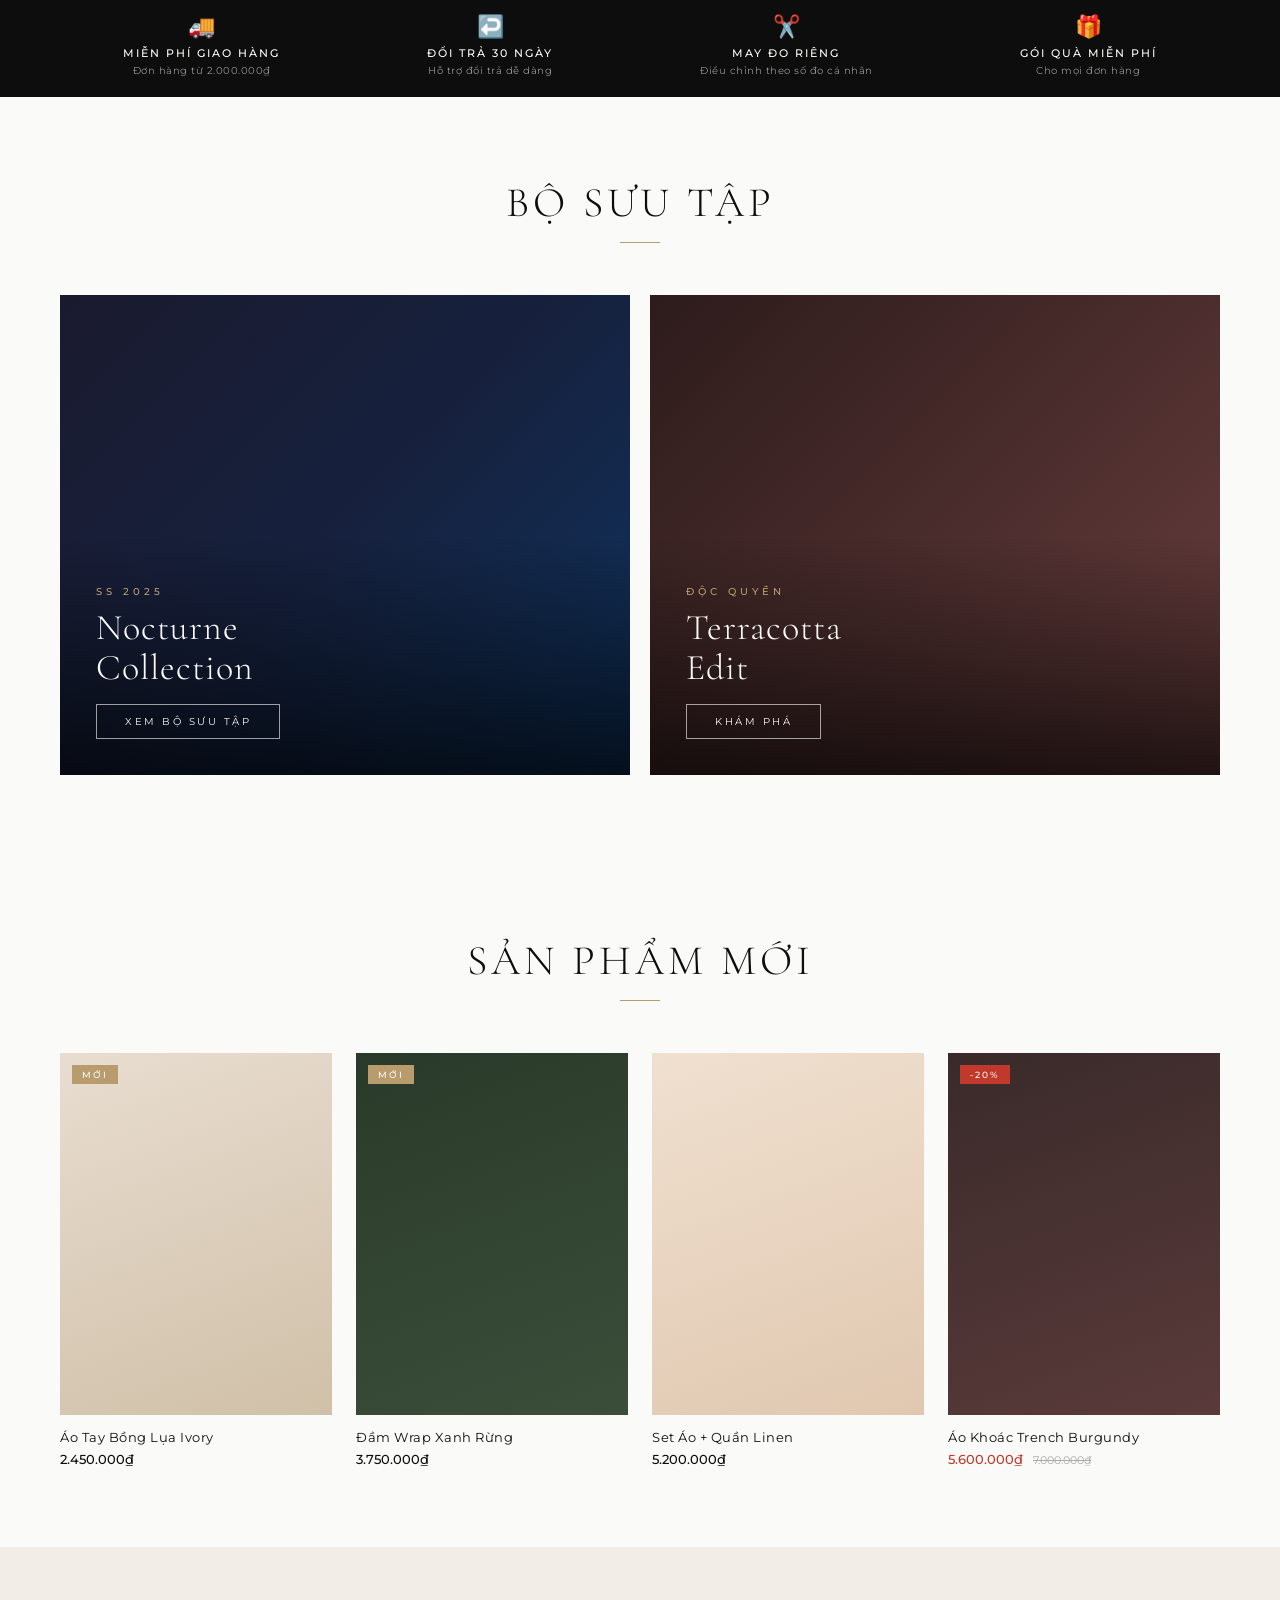
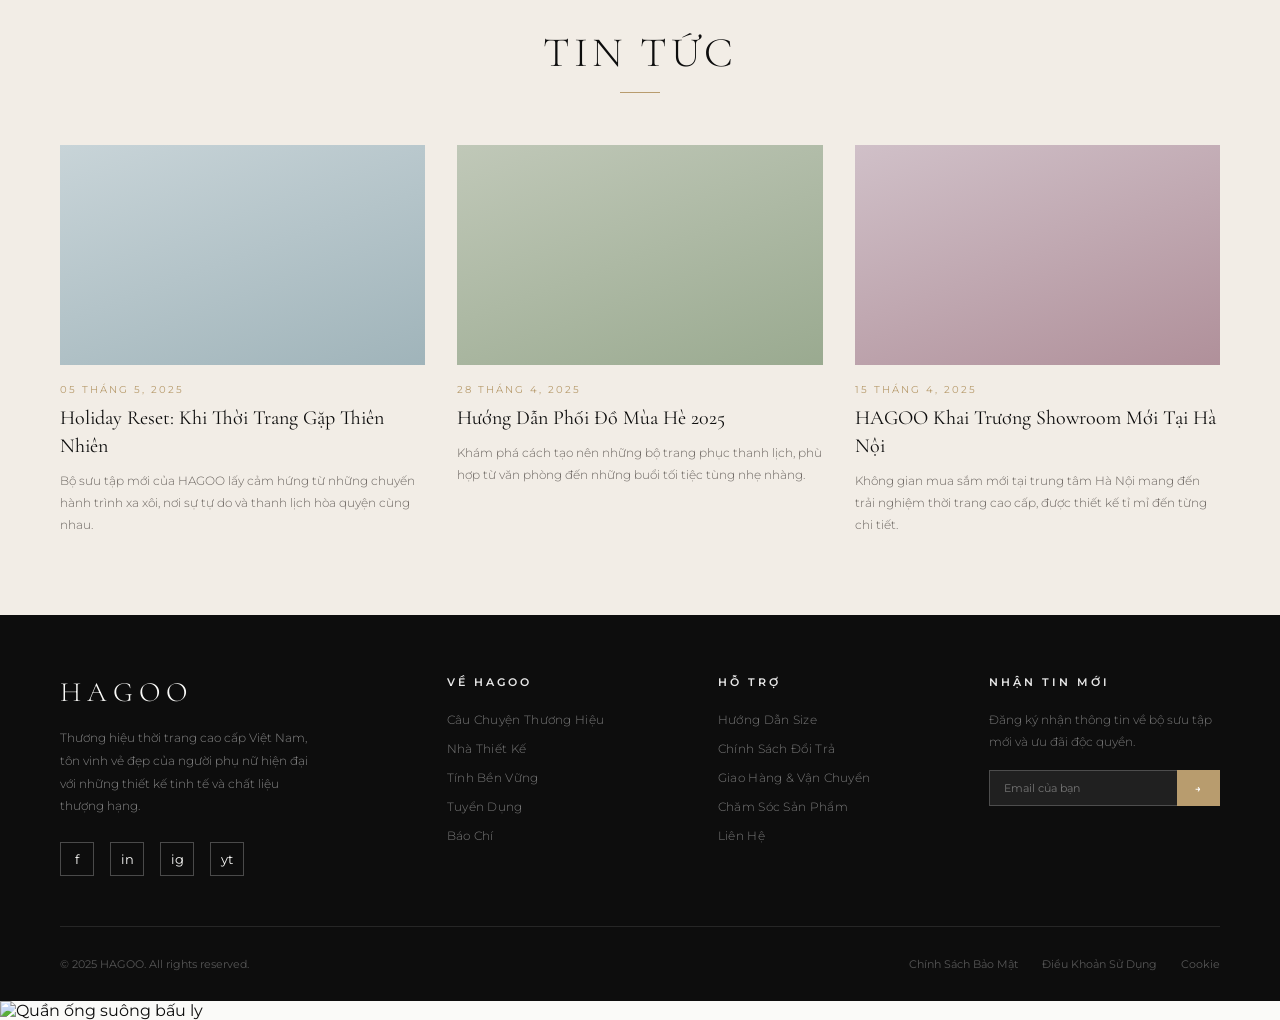
==== commit 604517f6: "a" ====
--- a/b.html
+++ b/b.html
@@ -405,3 +405,11 @@
     </footer>
   </body>
 </html>
+
+<img
+  class="grid-product--img-swap"
+  title="Quần ống suông bấu ly"
+  alt="Quần ống suông bấu ly"
+  draggable="false"
+  src="https://content.pancake.vn/web-media-262/s656x875/fwebp90/57/e1/f7/e7/401439eff13e2f4356a4254762edaa929330142076cb39fff0957cb2-w:1024-h:1365-l:162170-t:image/jpeg.jpeg"
+/>
